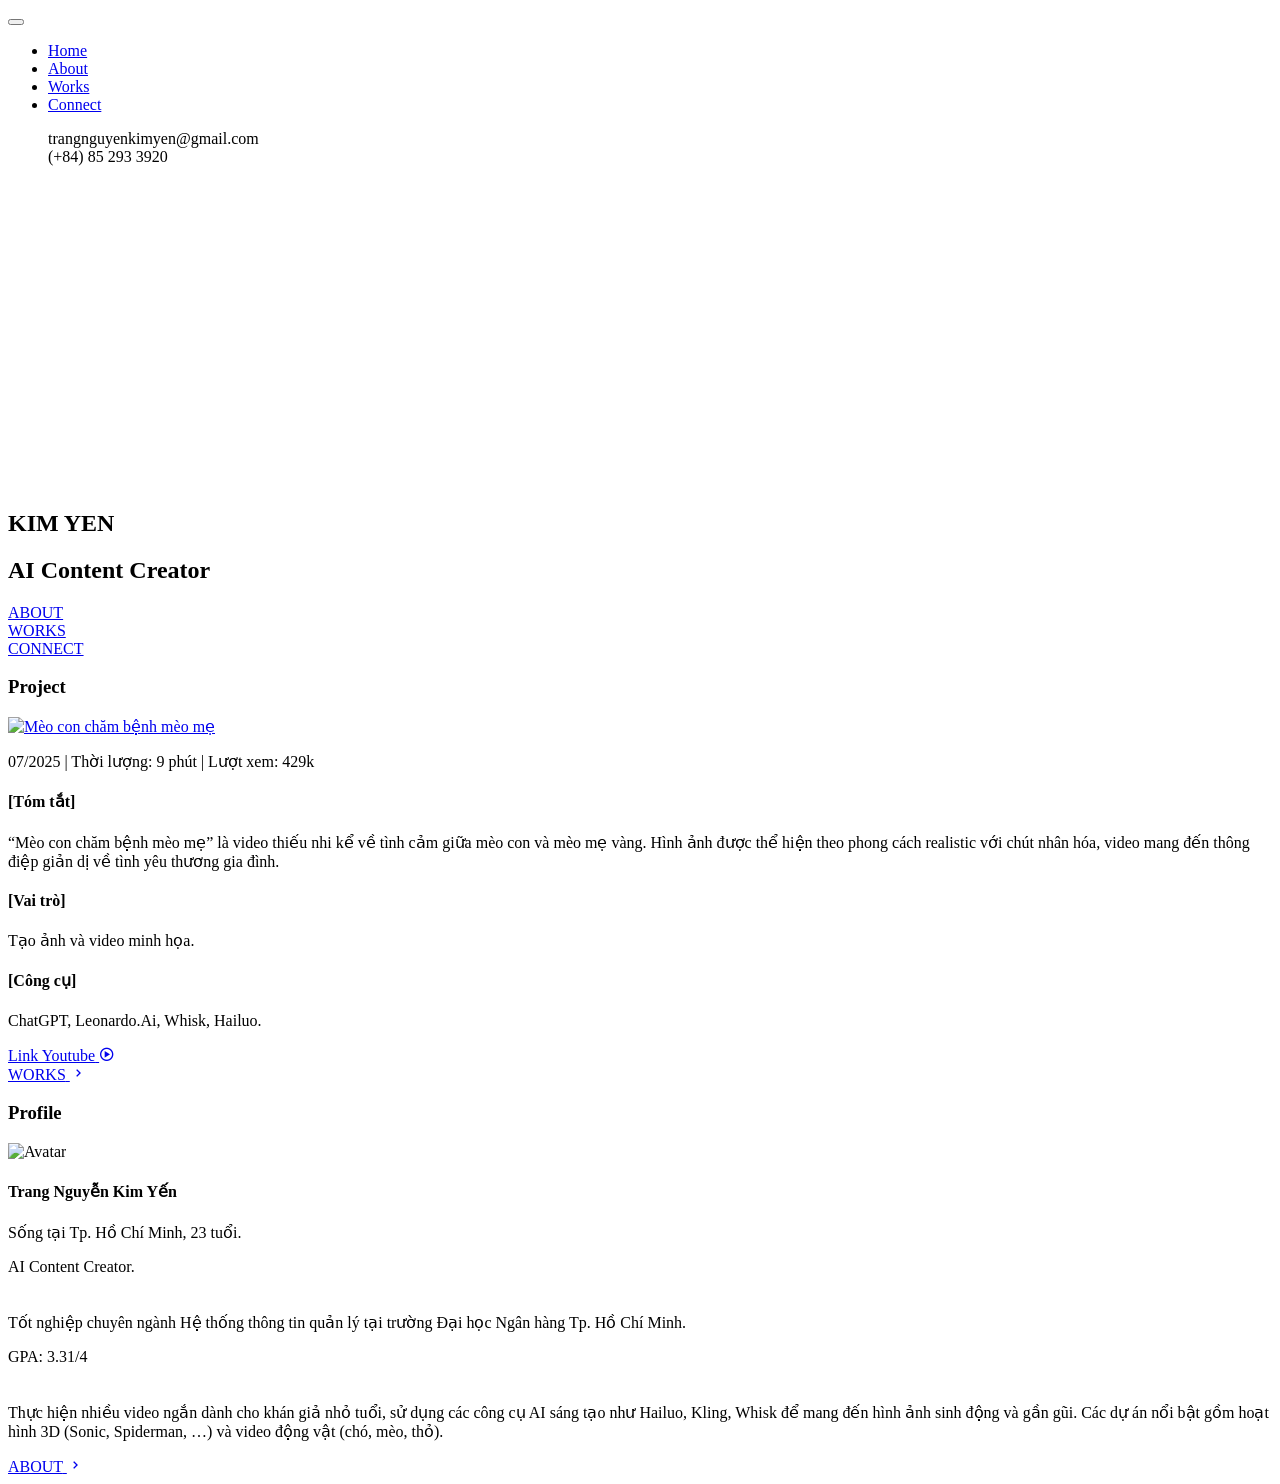
==== index.html @ 43544506 "Update index.html update views" ====
<!DOCTYPE html>
<html lang="en">
  <head>
    <meta charset="UTF-8" />
    <meta name="viewport" content="width=device-width, initial-scale=1.0" />
    <title>TrangNguyenKimYen</title>
    <!-- HAMBURGER -->
    <link
      rel="stylesheet"
      href="https://cdnjs.cloudflare.com/ajax/libs/hamburgers/1.2.1/hamburgers.min.css"
    />
    <!-- FANCY APPS -->
    <link
      rel="stylesheet"
      href="https://cdn.jsdelivr.net/npm/@fancyapps/ui/dist/fancybox.css"
    />
    <script src="https://cdn.jsdelivr.net/npm/@fancyapps/ui/dist/fancybox.umd.js"></script>
    <link rel="preconnect" href="https://fonts.googleapis.com" />
    <link rel="preconnect" href="https://fonts.gstatic.com" crossorigin />
    <link
      href="https://fonts.googleapis.com/css2?family=Lora:ital,wght@0,400..700;1,400..700&family=Space+Grotesk:wght@300..700&display=swap"
      rel="stylesheet"
    />
    <link
      href="https://unpkg.com/boxicons@2.1.4/css/boxicons.min.css"
      rel="stylesheet"
    />

    <link rel="stylesheet" href="style.css" />
  </head>
  <body>
    <!-- Nút hamburger -->
    <button class="hamburger hamburger--spin" type="button">
      <span class="hamburger-box">
        <span class="hamburger-inner"></span>
      </span>
    </button>

    <!-- Sidebar menu -->
    <nav class="sidebar">
      <ul>
        <li><a href="./index.html">Home</a></li>
        <li><a href="./about.html">About</a></li>
        <li><a href="./works.html">Works</a></li>
        <li>
          <a href="./connect.html">Connect</a>
          <br />
          <p>
            trangnguyenkimyen@gmail.com
            <br />
            (+84) 85 293 3920
          </p>
        </li>
      </ul>

      <div class="sidebar-video">
        <video src="vid/bg-vid.mp4" autoplay muted loop playsinline></video>
      </div>
    </nav>

    <div class="cover">
      <div class="inner">
        <section class="header">
          <div class="video-container">
            <video src="vid/bg-vid.mp4" autoplay muted loop playsinline></video>
          </div>
          <div class="name">
            <h1>KIM YEN</h1>
          </div>
          <div class="position">
            <h2>AI Content Creator</h2>
          </div>
        </section>

        <section class="menu">
          <div class="widget-container">
            <a href="./about.html">ABOUT</a>
          </div>
          <div class="widget-container">
            <a href="./works.html">WORKS</a>
          </div>
          <div class="widget-container">
            <a href="./connect.html">CONNECT</a>
          </div>
        </section>

        <section class="project">
          <div class="main-section-title">
            <h3>Project</h3>
          </div>
          <div class="main-project">
            <div class="project-img">
              <div class="img-container">
                <a href="img/meo2.jpg" data-fancybox="gallery">
                  <div
                    class="fake-img"
                    data-bs-toggle="modal"
                    data-bs-target="#imageModal"
                  >
                    <img src="img/meo2.jpg" alt="Mèo con chăm bệnh mèo mẹ" />
                  </div>
                </a>
              </div>
              <div class="text-editor">
                <p>07/2025 | Thời lượng: 9 phút | Lượt xem: 429k</p>
              </div>
            </div>
            <div class="project-details">
              <div class="title">
                <h4>[Tóm tắt]</h4>
              </div>
              <div class="content">
                <p>
                  “Mèo con chăm bệnh mèo mẹ” là video thiếu nhi kể về tình cảm
                  giữa mèo con và mèo mẹ vàng. Hình ảnh được thể hiện theo phong
                  cách realistic với chút nhân hóa, video mang đến thông điệp
                  giản dị về tình yêu thương gia đình.
                </p>
              </div>

              <div class="title">
                <h4>[Vai trò]</h4>
              </div>
              <div class="content">
                <p>Tạo ảnh và video minh họa.</p>
              </div>

              <div class="title">
                <h4>[Công cụ]</h4>
              </div>
              <div class="content">
                <p>ChatGPT, Leonardo.Ai, Whisk, Hailuo.</p>
              </div>

              <div class="buttons">
                <div class="link-youtube">
                  <a
                    target="_blank"
                    href="https://youtu.be/BxY40JMqWVA?si=Railnin2KnkWw-x8"
                  >
                    <span>Link Youtube</span>
                    <i class="bx bx-play-circle"></i>
                  </a>
                </div>
                <div class="sub-button">
                  <a href="./works.html">
                    <span>WORKS</span>
                    <i class="bx bx-chevron-right"></i>
                  </a>
                </div>
              </div>
            </div>
          </div>
        </section>

        <section class="profile">
          <div class="main-section-title">
            <h3>Profile</h3>
          </div>
          <div class="main-profile">
            <div class="profile-img">
              <div class="img-container">
                <div class="fake-img">
                  <img src="img/avatar.jpg" alt="Avatar" />
                </div>
              </div>
            </div>
            <div class="profile-details">
              <div class="title">
                <h4>Trang Nguyễn Kim Yến</h4>
              </div>
              <div class="content" style="padding-bottom: 0px">
                <div class="container" style="padding-bottom: 5px">
                  <p>Sống tại Tp. Hồ Chí Minh, 23 tuổi.</p>
                  <p>AI Content Creator.</p>
                </div>
                <div class="container">
                  <p>
                    Tốt nghiệp chuyên ngành Hệ thống thông tin quản lý tại
                    trường Đại học Ngân hàng Tp. Hồ Chí Minh.
                  </p>
                  <p>GPA: 3.31/4</p>
                </div>
                <div class="container" style="padding-top: 5px">
                  <p>
                    Thực hiện nhiều video ngắn dành cho khán giả nhỏ tuổi, sử
                    dụng các công cụ AI sáng tạo như Hailuo, Kling, Whisk để
                    mang đến hình ảnh sinh động và gần gũi. Các dự án nổi bật
                    gồm hoạt hình 3D (Sonic, Spiderman, …) và video động vật
                    (chó, mèo, thỏ).
                  </p>
                </div>
              </div>
            </div>
          </div>
          <div class="button-container">
            <div class="sub-button">
              <a href="./about.html">
                <span>ABOUT</span>
                <i class="bx bx-chevron-right"></i>
              </a>
            </div>
          </div>
        </section>
      </div>
    </div>

    <script src="https://cdnjs.cloudflare.com/ajax/libs/gsap/3.12.5/gsap.min.js"></script>
    <script src="https://cdnjs.cloudflare.com/ajax/libs/gsap/3.12.5/ScrollTrigger.min.js"></script>

    <script>
      const hamburger = document.querySelector(".hamburger");
      const sidebar = document.querySelector(".sidebar");

      hamburger.addEventListener("click", function () {
        this.classList.toggle("is-active"); // animation nút
        sidebar.classList.toggle("active"); // hiện/ẩn menu
      });
    </script>

    <script>
      // Kích hoạt plugin
      gsap.registerPlugin(ScrollTrigger);

      // Tạo timeline cho hiệu ứng khi load
      const tl = gsap.timeline({ defaults: { ease: "power3.out" } });

      // 1. Video fade in trước
      tl.from(".header .video-container", {
        opacity: 0,
        duration: 1,
      })

        // 2. Sau đó đến tên
        .from(
          ".header .name h1",
          {
            y: -50,
            opacity: 0,
            duration: 0.5,
          },
          "-=0.5"
        ) // chạy chồng 1 phần với video

        // 3. Rồi đến vị trí
        .from(
          ".header .position h2",
          {
            y: 50,
            opacity: 0,
            duration: 0.5,
          },
          "-=0.4"
        )

        // 4. Cuối cùng là menu
        .from(".menu .widget-container", {
          y: 50,
          opacity: 0,
          duration: 0.5,
          stagger: 0.2,
        });

      // Hiệu ứng Project section
      gsap.from(".project .main-project", {
        y: 100,
        opacity: 0,
        duration: 1,
        scrollTrigger: {
          trigger: ".project",
          start: "top 80%",
        },
      });

      // Hiệu ứng Profile section
      gsap.from(".profile .main-profile", {
        x: -100,
        opacity: 0,
        duration: 1,
        scrollTrigger: {
          trigger: ".profile",
          start: "top 50%",
        },
      });
    </script>
  </body>
</html>
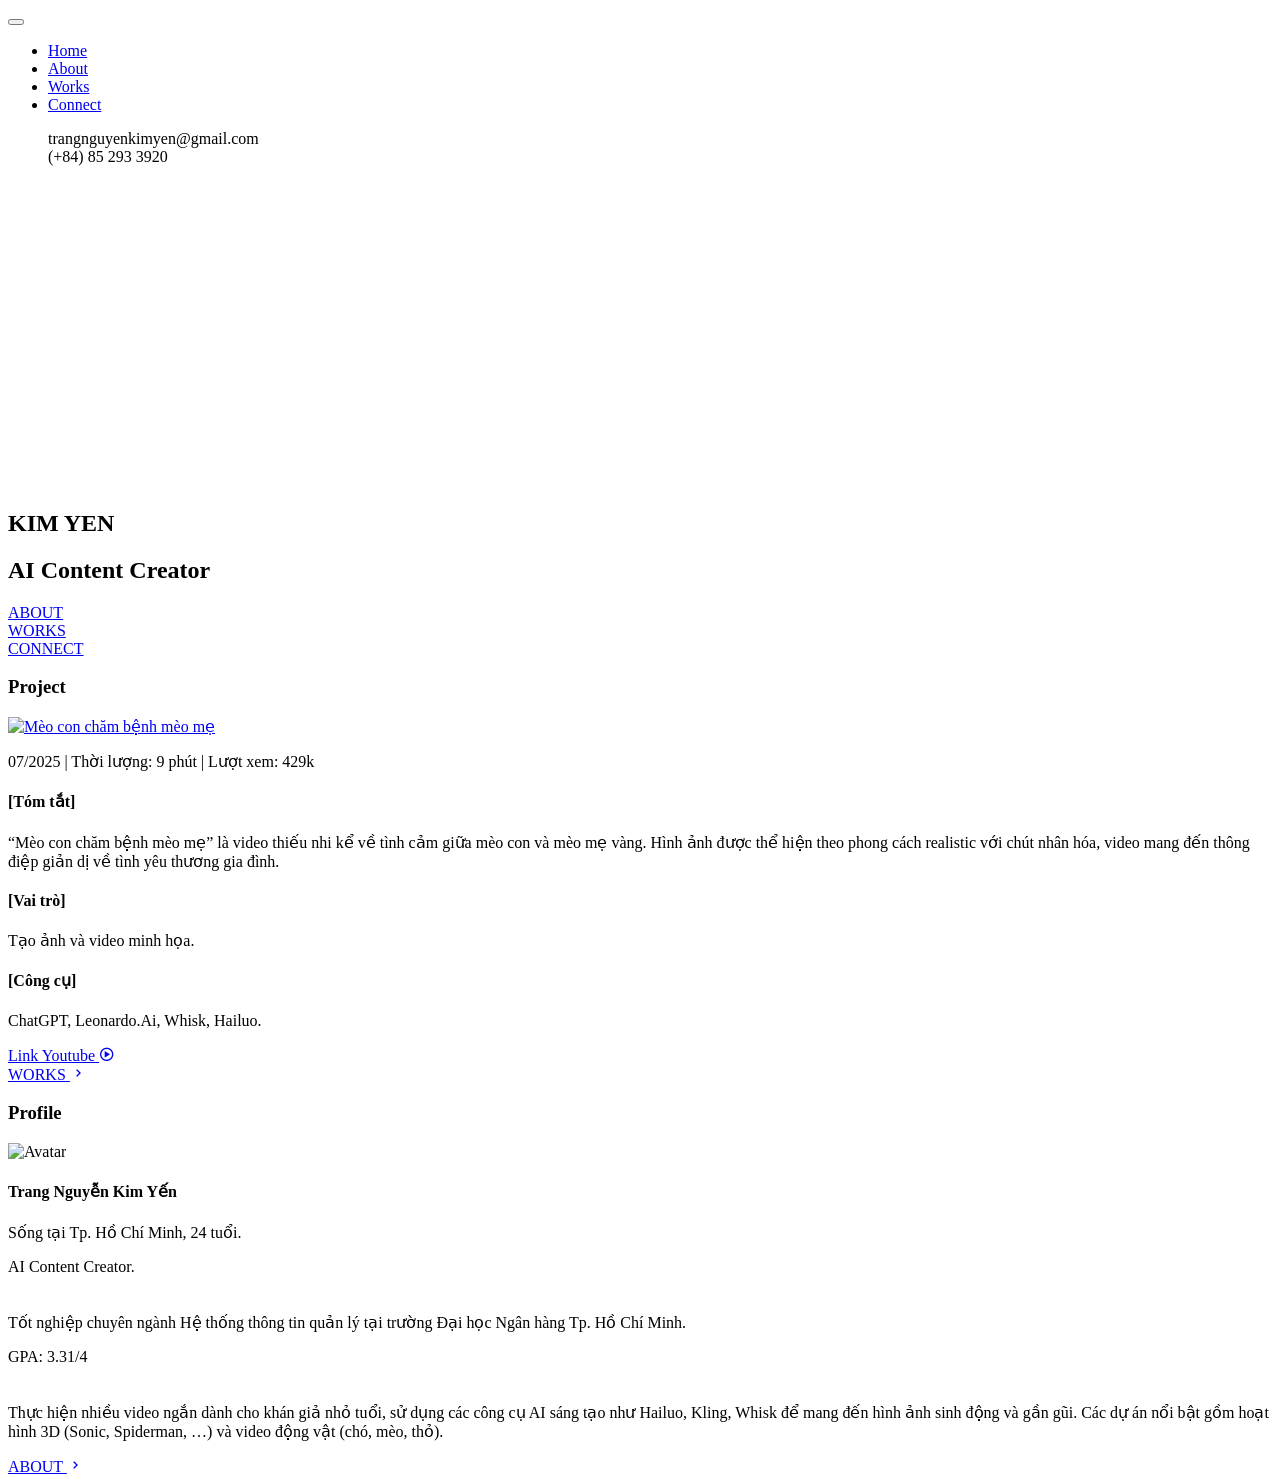
==== commit b892a0ca: "Update index.html update age" ====
--- a/index.html
+++ b/index.html
@@ -171,7 +171,7 @@
               </div>
               <div class="content" style="padding-bottom: 0px">
                 <div class="container" style="padding-bottom: 5px">
-                  <p>Sống tại Tp. Hồ Chí Minh, 23 tuổi.</p>
+                  <p>Sống tại Tp. Hồ Chí Minh, 24 tuổi.</p>
                   <p>AI Content Creator.</p>
                 </div>
                 <div class="container">
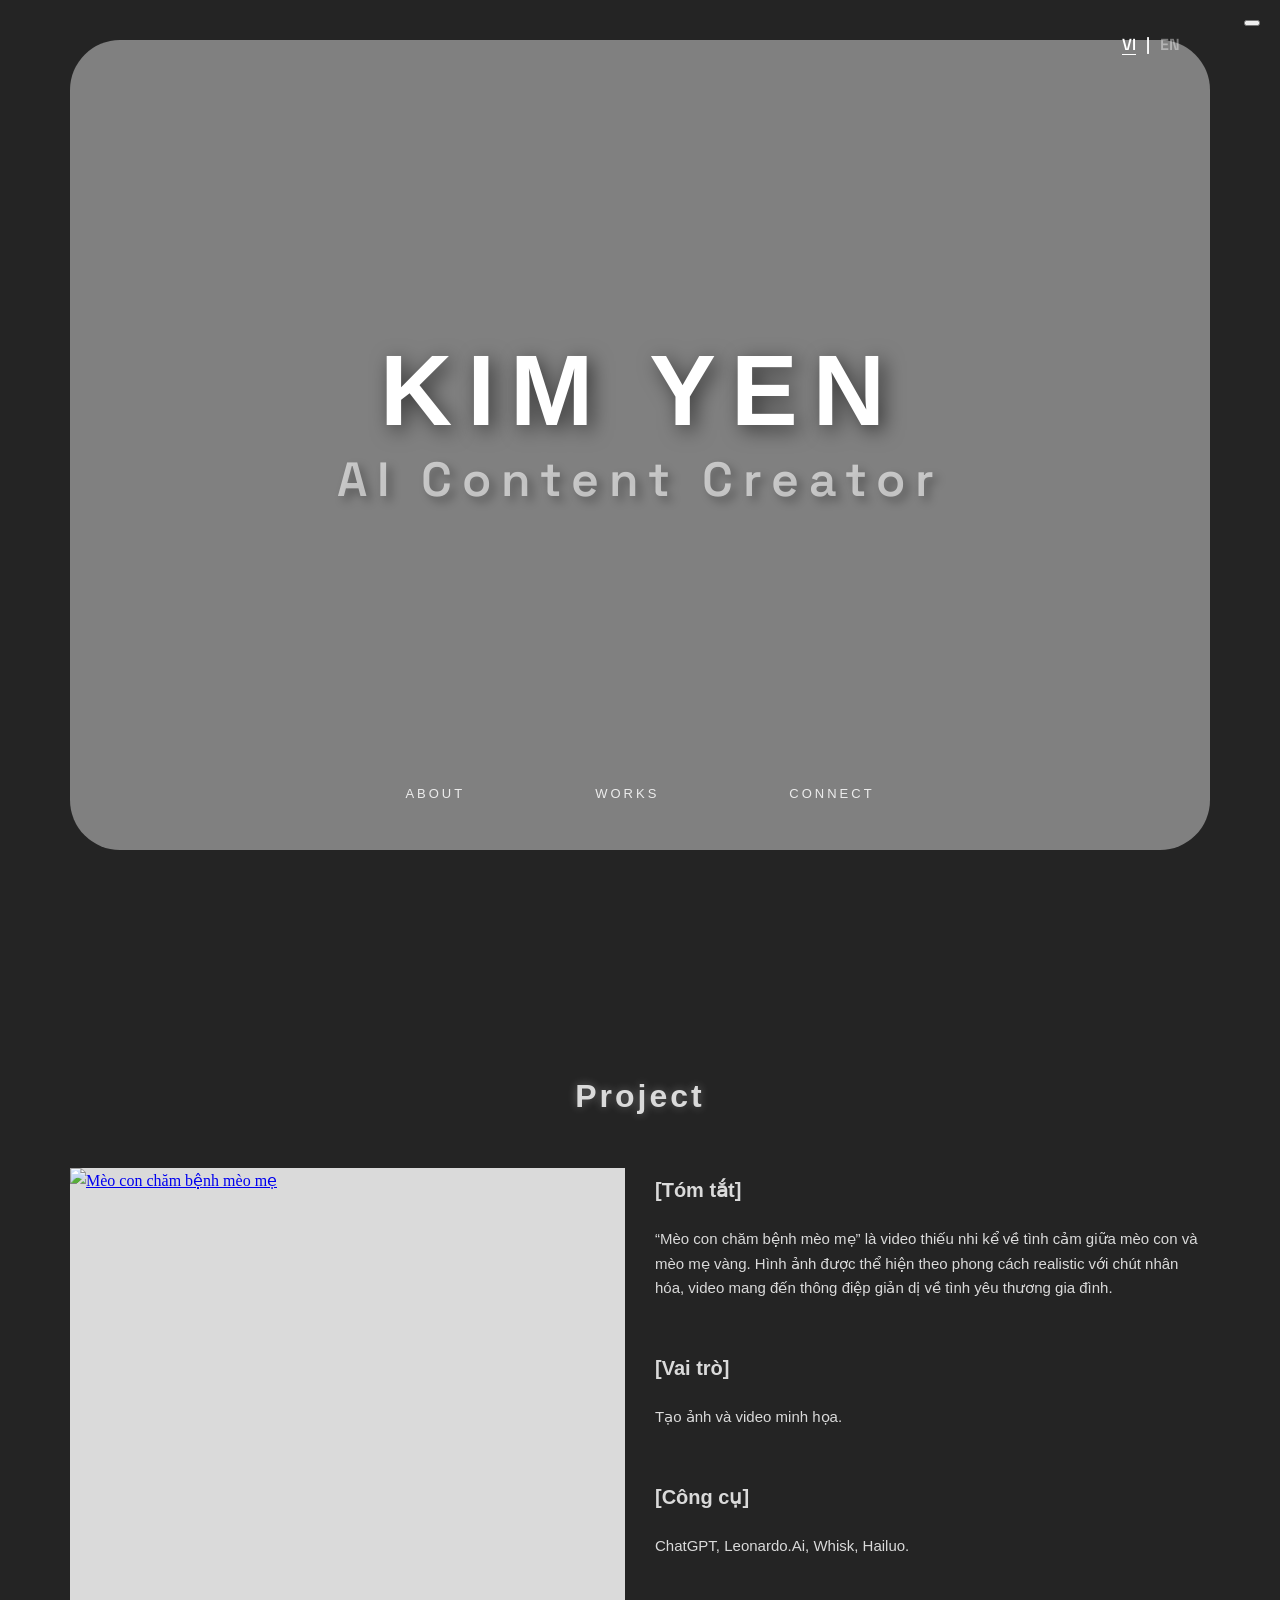
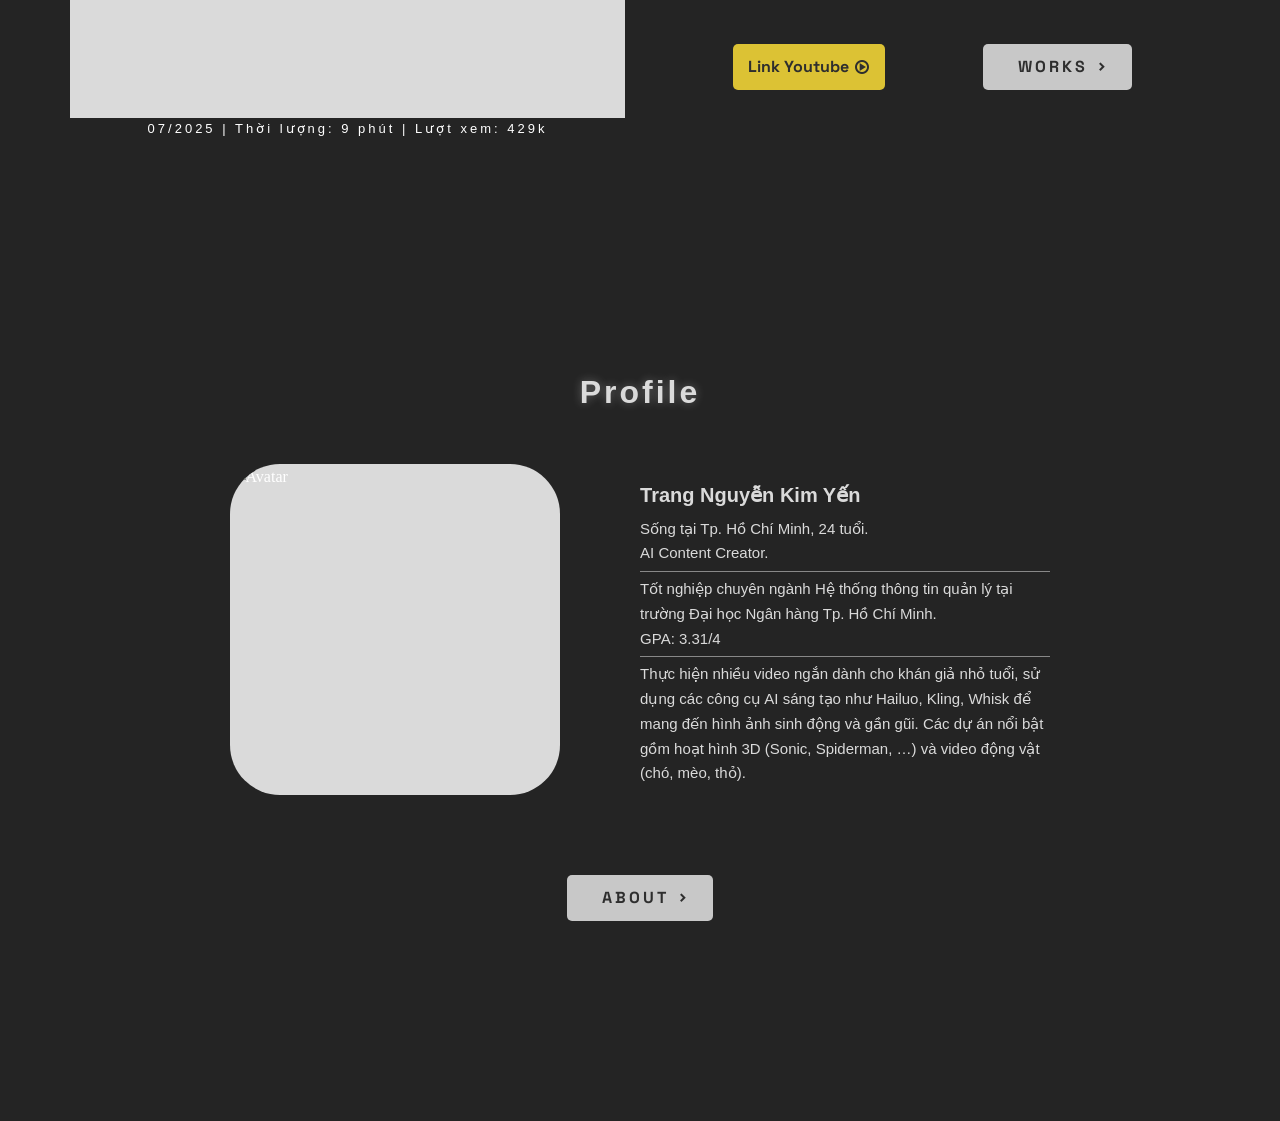
==== commit 10eff93c: "add language vi-en" ====
--- a/index.html
+++ b/index.html
@@ -1,4 +1,4 @@
-<!DOCTYPE html>
+<!doctype html>
 <html lang="en">
   <head>
     <meta charset="UTF-8" />
@@ -29,6 +29,12 @@
     <link rel="stylesheet" href="style.css" />
   </head>
   <body>
+    <div class="lang-toggle">
+      <span class="lang-btn active" data-lang="vi">VI</span>
+      <span>|</span>
+      <span class="lang-btn" data-lang="en">EN</span>
+    </div>
+
     <!-- Nút hamburger -->
     <button class="hamburger hamburger--spin" type="button">
       <span class="hamburger-box">
@@ -51,6 +57,11 @@
             (+84) 85 293 3920
           </p>
         </li>
+        <li class="mobile-lang-toggle">
+          <span class="lang-btn active" data-lang="vi">VI</span>
+          <span>|</span>
+          <span class="lang-btn" data-lang="en">EN</span>
+        </li>
       </ul>
 
       <div class="sidebar-video">
@@ -102,15 +113,17 @@
                 </a>
               </div>
               <div class="text-editor">
-                <p>07/2025 | Thời lượng: 9 phút | Lượt xem: 429k</p>
+                <p data-i18n="home_project_meta">
+                  07/2025 | Thời lượng: 9 phút | Lượt xem: 429k
+                </p>
               </div>
             </div>
             <div class="project-details">
               <div class="title">
-                <h4>[Tóm tắt]</h4>
+                <h4 data-i18n="home_project_summary_title">[Tóm tắt]</h4>
               </div>
               <div class="content">
-                <p>
+                <p data-i18n="home_project_summary_desc">
                   “Mèo con chăm bệnh mèo mẹ” là video thiếu nhi kể về tình cảm
                   giữa mèo con và mèo mẹ vàng. Hình ảnh được thể hiện theo phong
                   cách realistic với chút nhân hóa, video mang đến thông điệp
@@ -119,14 +132,16 @@
               </div>
 
               <div class="title">
-                <h4>[Vai trò]</h4>
+                <h4 data-i18n="home_project_role_title">[Vai trò]</h4>
               </div>
               <div class="content">
-                <p>Tạo ảnh và video minh họa.</p>
-              </div>
-
-              <div class="title">
-                <h4>[Công cụ]</h4>
+                <p data-i18n="home_project_role_desc">
+                  Tạo ảnh và video minh họa.
+                </p>
+              </div>
+
+              <div class="title">
+                <h4 data-i18n="home_project_tools_title">[Công cụ]</h4>
               </div>
               <div class="content">
                 <p>ChatGPT, Leonardo.Ai, Whisk, Hailuo.</p>
@@ -167,22 +182,24 @@
             </div>
             <div class="profile-details">
               <div class="title">
-                <h4>Trang Nguyễn Kim Yến</h4>
+                <h4 data-i18n="home_profile_name">Trang Nguyễn Kim Yến</h4>
               </div>
               <div class="content" style="padding-bottom: 0px">
                 <div class="container" style="padding-bottom: 5px">
-                  <p>Sống tại Tp. Hồ Chí Minh, 24 tuổi.</p>
+                  <p data-i18n="home_profile_loc">
+                    Sống tại Tp. Hồ Chí Minh, 24 tuổi.
+                  </p>
                   <p>AI Content Creator.</p>
                 </div>
                 <div class="container">
-                  <p>
+                  <p data-i18n="home_profile_edu">
                     Tốt nghiệp chuyên ngành Hệ thống thông tin quản lý tại
                     trường Đại học Ngân hàng Tp. Hồ Chí Minh.
                   </p>
                   <p>GPA: 3.31/4</p>
                 </div>
                 <div class="container" style="padding-top: 5px">
-                  <p>
+                  <p data-i18n="home_profile_desc">
                     Thực hiện nhiều video ngắn dành cho khán giả nhỏ tuổi, sử
                     dụng các công cụ AI sáng tạo như Hailuo, Kling, Whisk để
                     mang đến hình ảnh sinh động và gần gũi. Các dự án nổi bật
@@ -207,16 +224,7 @@
 
     <script src="https://cdnjs.cloudflare.com/ajax/libs/gsap/3.12.5/gsap.min.js"></script>
     <script src="https://cdnjs.cloudflare.com/ajax/libs/gsap/3.12.5/ScrollTrigger.min.js"></script>
-
-    <script>
-      const hamburger = document.querySelector(".hamburger");
-      const sidebar = document.querySelector(".sidebar");
-
-      hamburger.addEventListener("click", function () {
-        this.classList.toggle("is-active"); // animation nút
-        sidebar.classList.toggle("active"); // hiện/ẩn menu
-      });
-    </script>
+    <script src="main.js"></script>
 
     <script>
       // Kích hoạt plugin
@@ -239,7 +247,7 @@
             opacity: 0,
             duration: 0.5,
           },
-          "-=0.5"
+          "-=0.5",
         ) // chạy chồng 1 phần với video
 
         // 3. Rồi đến vị trí
@@ -250,7 +258,7 @@
             opacity: 0,
             duration: 0.5,
           },
-          "-=0.4"
+          "-=0.4",
         )
 
         // 4. Cuối cùng là menu
--- a/style.css
+++ b/style.css
@@ -0,0 +1,702 @@
+* {
+  box-sizing: border-box;
+}
+
+body {
+  position: relative;
+  padding-top: 0px;
+  padding-right: 0px;
+  padding-bottom: 0px;
+  padding-left: 0px;
+  font-family: "Lora", serif;
+  font-weight: 400;
+  font-size: 16px;
+  font-size: 1rem;
+  line-height: 1.65;
+  overflow-x: hidden;
+  -webkit-font-smoothing: antialiased;
+  background: #fff;
+  color: #ffffff;
+  font-style: normal;
+  margin: 0px 0px 0px 0px;
+}
+
+.cover {
+  background-color: #242424;
+  background-image: url(./img/background.jpg);
+  background-size: cover;
+  display: flex;
+  min-height: 100vh;
+  flex-direction: column;
+  justify-content: center;
+  background-attachment: fixed;
+}
+
+.cover .inner {
+  display: flex;
+  flex-direction: column;
+  align-items: initial;
+  justify-content: center;
+  /* height: 100%;
+  width: 100%; */
+  margin: 0 70px;
+  padding: 40px 0 200px 0;
+}
+
+.header {
+  background-color: gray;
+  align-self: center;
+  width: 89vw;
+  display: flex;
+  min-height: 90vh;
+  flex-direction: column;
+  justify-content: center;
+  gap: 20px 0px;
+  row-gap: 20px;
+  column-gap: 0px;
+  border-radius: 50px 50px 50px 50px;
+  position: relative;
+  overflow: hidden;
+}
+
+.cover .inner .video-container {
+  direction: ltr;
+  inset: 0;
+  overflow: hidden;
+  position: absolute;
+  z-index: 0;
+  height: 100%;
+  width: 100%;
+  /* width: 887.625px;
+  height: 499.289px; */
+}
+
+.cover .inner .video-container video {
+  width: 100%;
+  height: 100%;
+  object-fit: cover;
+  filter: brightness(0.6);
+}
+
+.name,
+.position {
+  text-align: center;
+  position: relative;
+  z-index: 2;
+}
+
+.name h1 {
+  font-family: "Lora", sans-serif;
+  font-weight: 600;
+  font-size: 100px;
+  letter-spacing: 15px;
+  line-height: 50px;
+  margin: 0px 0px 0px 0px;
+  text-shadow: 5px 5px 20px rgba(0, 0, 0, 0.57);
+  color: #ffffff;
+}
+
+.position h2 {
+  font-family: "Space Grotesk", sans-serif;
+  font-weight: 600;
+  font-size: 48px;
+  letter-spacing: 10px;
+  line-height: 10px;
+  text-shadow: 5px 5px 10px rgba(0, 0, 0, 0.3);
+  color: #ffffff94;
+}
+
+.menu {
+  width: 100%;
+  align-self: center;
+  display: flex;
+  flex-direction: row;
+  justify-content: center;
+  gap: 0px 100px;
+  row-gap: 0px;
+  column-gap: 100px;
+  margin-top: -80px;
+  margin-bottom: 0px;
+  margin-left: 0px;
+  margin-right: 0px;
+  padding-top: 0px;
+  padding-bottom: 40px;
+  padding-left: 0px;
+  padding-right: 0px;
+  max-width: 1140px;
+}
+
+.menu .widget-container {
+  margin: 0px 0px 0px 0px;
+  padding: 10px 15px 10px 15px;
+}
+
+.menu .widget-container a {
+  color: #ffffffd9;
+  font-family: "Lora", sans-serif;
+  font-weight: 500;
+  font-size: 13px;
+  letter-spacing: 3px;
+  outline: 0;
+  text-decoration: none;
+
+  position: relative;
+  padding-bottom: 5px;
+}
+
+.menu .widget-container a::after {
+  content: "";
+  position: absolute;
+  bottom: 0;
+  left: 0;
+  width: 100%;
+  height: 2px;
+  background: white; /* màu gạch dưới */
+  transform: scaleX(0);
+  transform-origin: left; /* mặc định line chạy từ trái qua */
+  transition: transform 0.3s ease;
+}
+
+.menu .widget-container a:hover::after {
+  transform: scaleX(1);
+  transform-origin: left;
+}
+
+/* Trick để khi hover out thì rút từ phải sang */
+.menu .widget-container a:not(:hover)::after {
+  transform-origin: right;
+}
+
+.project,
+.profile {
+  display: flex;
+  flex-direction: column;
+  align-items: center;
+  justify-content: center;
+  width: 100%;
+}
+
+.main-section-title {
+  width: 100%;
+  max-width: 100%;
+  text-align: center;
+  margin: 0px 0px 0px 0px;
+  padding: 220px 0px 50px 0px;
+}
+
+.main-section-title h3 {
+  font-family: "Lora", sans-serif;
+  font-weight: 600;
+  font-size: 32px;
+  letter-spacing: 3px;
+  line-height: 1.3em;
+  margin: 0px 0px 0px 0px;
+  padding: 0px 0px 0px 0px;
+  text-shadow: 0px 0px 10px rgba(255, 255, 255, 0.3);
+  color: #dadada;
+  box-sizing: border-box;
+}
+
+.main-project,
+.main-profile {
+  width: 100%;
+  display: flex;
+  flex-direction: row;
+  margin: 0px 0px 0px 0px;
+  padding: 0px 0px 0px 0px;
+}
+
+.main-profile {
+  align-items: center;
+  justify-content: center;
+  gap: 80px;
+}
+
+.project-img,
+.project-details {
+  display: flex;
+  flex-direction: column;
+  flex: 1;
+  height: 100%;
+}
+
+.profile-img,
+.profile-details {
+  display: flex;
+  flex-direction: column;
+}
+
+.profile-details {
+  width: 36%;
+}
+
+.project-img {
+  margin-right: 30px;
+}
+
+.profile-img {
+  align-items: center;
+  width: 29%;
+  aspect-ratio: 1;
+}
+
+.profile-img .img-container {
+  width: 100%;
+  height: 100%;
+}
+
+.profile-img .fake-img {
+  overflow: hidden;
+}
+
+.profile-img .fake-img img {
+  width: 100%;
+  height: 100%;
+  object-fit: cover;
+}
+
+.project-img .fake-img {
+  height: 550px;
+  background-color: #dadada;
+  overflow: hidden;
+}
+
+.project-img .fake-img img {
+  width: 100%;
+  height: 100%;
+  object-fit: cover;
+}
+
+.profile-img .fake-img {
+  width: 100%;
+  height: 100%;
+  background-color: #dadada;
+  border-radius: 50px;
+}
+
+.project-img .text-editor {
+  height: 100%;
+  text-align: center;
+  font-family: "Lora", Sans-serif;
+  font-size: 13px;
+  font-weight: 400;
+  letter-spacing: 3px;
+}
+
+.project-img .text-editor p {
+  margin-top: 0;
+  /* margin-bottom: 1.75em; */
+  vertical-align: baseline;
+}
+
+.project-details {
+  justify-content: space-evenly;
+  /* gap: 20px; */
+}
+
+.project-details .title,
+.project-details .content,
+.profile-details .title,
+.profile-details .content {
+  width: 100%;
+  max-width: 100%;
+}
+
+.project-details .title h4,
+.profile-details .title h4 {
+  font-family: "Lora", Sans-serif;
+  font-size: 20px;
+  font-weight: 600;
+  color: #dadada;
+  line-height: 1.2em;
+  margin: 10px 0px 10px 0px;
+  padding: 0px 0px 0px 0px;
+}
+
+.project-details .content,
+.profile-details .content {
+  box-sizing: border-box;
+  font-family: "Lora", Sans-serif;
+  font-size: 15px;
+  font-weight: 400;
+  color: #dadada;
+  margin: 0px 0px 0px 0px;
+  padding: 0px 0px 30px 0px;
+}
+
+.profile-details .content .container:nth-child(2) {
+  margin: 0px 0px 0px 0px;
+  padding: 5px 0px 5px 0px;
+  border-style: solid;
+  border-width: 1px 0px 1px 0px;
+  border-color: #888888;
+}
+
+.profile-details .content .container p {
+  margin: 0;
+}
+
+.project-details div:nth-child(6) {
+  padding: 0px 0px 70px 0px;
+}
+
+/* .project-details .content p {
+  margin-bottom: 1.75em;
+} */
+
+.buttons {
+  display: flex;
+  flex-direction: row;
+  align-items: center;
+  gap: 20px;
+  justify-content: space-evenly;
+}
+
+.link-youtube a {
+  background-color: #ffe137d6;
+  font-family: "Space Grotesk", Sans-serif;
+  font-weight: 900;
+  fill: #2e2e2e;
+  color: #2e2e2e;
+  border-radius: 5px 5px 5px 5px;
+  padding: 10px 15px 10px 15px;
+  text-align: center;
+  align-items: center;
+  display: flex;
+  gap: 5px;
+  text-decoration: none;
+  outline: 0;
+}
+
+.sub-button a {
+  background-color: #e7e7e7d6;
+  font-family: "Space Grotesk", Sans-serif;
+  font-weight: 900;
+  letter-spacing: 3px;
+  fill: #2e2e2e;
+  color: #2e2e2e;
+  border-radius: 5px 5px 5px 5px;
+  padding: 10px 20px 10px 35px;
+  text-align: center;
+  align-items: center;
+  display: flex;
+  gap: 5px;
+  text-decoration: none;
+  outline: 0;
+}
+
+.link-youtube a .bx,
+.sub-button a .bx {
+  font-weight: 900;
+}
+
+.button-container {
+  padding-top: 80px;
+}
+
+/* HIỆU ỨNG */
+.sub-button a,
+.link-youtube a {
+  transition: transform 0.3s ease; /* mượt */
+}
+
+/* Hover effect */
+.sub-button a:hover {
+  transform: scale(0.9); /* thu nhỏ lại 0.9 */
+  background-color: #e7e7e769; /* nền nhạt */
+  color: #fff; /* chữ màu trắng */
+}
+
+.link-youtube a:hover {
+  transform: scale(0.9); /* thu nhỏ lại 0.9 */
+  background-color: #ffe13779; /* nền nhạt */
+  color: #fff; /* chữ màu trắng */
+}
+
+/* Hamburger ở góc trên phải */
+.hamburger {
+  position: fixed;
+  top: 20px;
+  right: 20px;
+  z-index: 2000;
+}
+
+/* Đổi màu icon hamburger sang trắng */
+.hamburger-inner,
+.hamburger-inner::before,
+.hamburger-inner::after {
+  background-color: white;
+}
+
+/* Sidebar mặc định ẩn bên phải */
+.sidebar {
+  position: fixed;
+  top: 0;
+  right: -300px; /* ẩn ra ngoài */
+  width: 300px;
+  height: 100%;
+  background-image: url("./img/hamburger-bg.webp");
+  max-width: 30%;
+  background-size: cover;
+  color: white;
+  transition: right 0.3s ease;
+  z-index: 1500;
+  padding-top: 60px;
+  padding-left: 30px;
+}
+
+/* Khi mở thì trượt vào */
+.sidebar.active {
+  right: 0;
+}
+
+.sidebar ul {
+  list-style: none;
+  padding: 0;
+  margin: 0;
+}
+
+.sidebar ul li {
+  margin: 20px 0;
+}
+
+.sidebar ul li a {
+  text-decoration: none;
+  font-family: "Space Grotesk", sans-serif;
+  font-size: 18px;
+  font-weight: 900;
+  fill: #2e2e2e;
+  color: #2e2e2e;
+  transition: color 0.2s;
+}
+
+.sidebar ul li a:hover {
+  color: #2e2e2e7d;
+}
+
+.sidebar ul li p {
+  text-decoration: none;
+  font-family: "Space Grotesk", sans-serif;
+  font-size: 16px;
+  font-weight: 500;
+  fill: #2e2e2e;
+  color: #2e2e2e;
+}
+
+.sidebar-video {
+  padding: 20px 0px;
+  width: 90%;
+  border-radius: 12px;
+  overflow: hidden;
+}
+
+.sidebar-video video {
+  width: 100%;
+  height: auto;
+  display: block;
+  border-radius: 12px;
+}
+
+.fancybox__container {
+  z-index: 10000 !important; /* cao hơn hamburger */
+}
+
+/* =========================
+   Responsive for Tablets
+   (màn hình <= 1024px)
+========================= */
+@media (max-width: 1024px) {
+  .cover .inner {
+    margin: 0 40px;
+    padding: 30px 0 120px 0;
+  }
+
+  .name h1 {
+    font-size: 70px;
+    letter-spacing: 10px;
+  }
+
+  .position h2 {
+    font-size: 32px;
+    letter-spacing: 6px;
+  }
+
+  .menu {
+    gap: 50px;
+    margin-top: -40px;
+  }
+
+  .main-project,
+  .main-profile {
+    flex-direction: column;
+    gap: 40px;
+  }
+
+  .project-img,
+  .project-details,
+  .profile-img,
+  .profile-details {
+    width: 100%;
+  }
+
+  .profile-details {
+    width: 100%;
+  }
+
+  .profile-img {
+    width: 50%;
+    margin: 0 auto;
+  }
+
+  .sidebar {
+    width: 50%;
+  }
+}
+
+/* =========================
+   Responsive for Mobile
+   (màn hình <= 768px)
+========================= */
+@media (max-width: 768px) {
+  .cover .inner {
+    margin: 0 20px;
+    padding: 20px 0 100px 0;
+  }
+
+  .name h1 {
+    font-size: 40px;
+    letter-spacing: 6px;
+    line-height: 1.2;
+  }
+
+  .position h2 {
+    font-size: 20px;
+    letter-spacing: 3px;
+    line-height: 1.2;
+  }
+
+  .menu {
+    display: none;
+  }
+
+  .main-section-title {
+    padding: 100px 0 30px 0;
+  }
+
+  .main-section-title h3 {
+    font-size: 24px;
+  }
+
+  .main-project,
+  .main-profile {
+    flex-direction: column;
+    gap: 30px;
+  }
+
+  .project-img .fake-img {
+    height: 250px;
+  }
+
+  .profile-img {
+    width: 80%;
+    margin: 0 auto;
+  }
+
+  .profile-details {
+    width: 100%;
+  }
+
+  .buttons {
+    flex-direction: column;
+    gap: 1;
+  }
+
+  .sidebar {
+    right: -100%; /* ẩn hoàn toàn */
+    width: 100%; /* full màn hình */
+    max-width: 100%;
+  }
+
+  .sidebar.active {
+    right: 0; /* hiện ra */
+  }
+}
+
+/* Mobile & Tablet */
+@media (max-width: 1024px) {
+  .sidebar {
+    text-align: center; /* canh giữa toàn bộ chữ */
+    padding-left: 0;
+  }
+
+  .sidebar ul li a {
+    display: block; /* để dễ canh giữa */
+    font-size: 24px; /* tăng size chữ */
+    margin: 10px 0; /* thêm khoảng cách giữa các mục */
+  }
+
+  .sidebar ul li p {
+    font-size: 20px;
+  }
+
+  .sidebar-video {
+    width: 100%;
+    padding: 20px 10px;
+  }
+}
+
+/* Language Toggle Button */
+.lang-toggle {
+  position: fixed;
+  top: 32px;
+  right: 100px; /* Đặt cạnh nút hamburger */
+  z-index: 2000;
+  display: flex;
+  gap: 10px;
+  font-family: "Space Grotesk", sans-serif;
+  font-size: 16px;
+  font-weight: 600;
+}
+
+.lang-btn {
+  cursor: pointer;
+  opacity: 0.4;
+  transition: opacity 0.3s ease;
+}
+
+.lang-btn:hover {
+  opacity: 0.8;
+}
+
+.lang-btn.active {
+  opacity: 1;
+  text-decoration: underline;
+  text-underline-offset: 4px;
+}
+
+/* =========================================
+   MOBILE LANGUAGE TOGGLE (TRONG MENU)
+   ========================================= */
+.mobile-lang-toggle {
+  display: none; /* Mặc định ẩn trên Desktop */
+}
+
+/* Giao diện cảm ứng (Tablet & Mobile) */
+@media (max-width: 1024px) {
+  /* 1. Ẩn nút ngôn ngữ cố định ở góc phải màn hình */
+  body > .lang-toggle {
+    display: none !important;
+  }
+
+  /* 2. Hiện nút ngôn ngữ bên trong Menu */
+  .mobile-lang-toggle {
+    display: flex;
+    justify-content: center; /* Canh giữa giống các link menu khác */
+    gap: 15px;
+    margin-top: 40px; /* Cách các link menu ở trên ra một chút */
+    font-family: "Space Grotesk", sans-serif;
+    font-size: 24px;
+    font-weight: 600;
+    color: #242424;
+  }
+}
